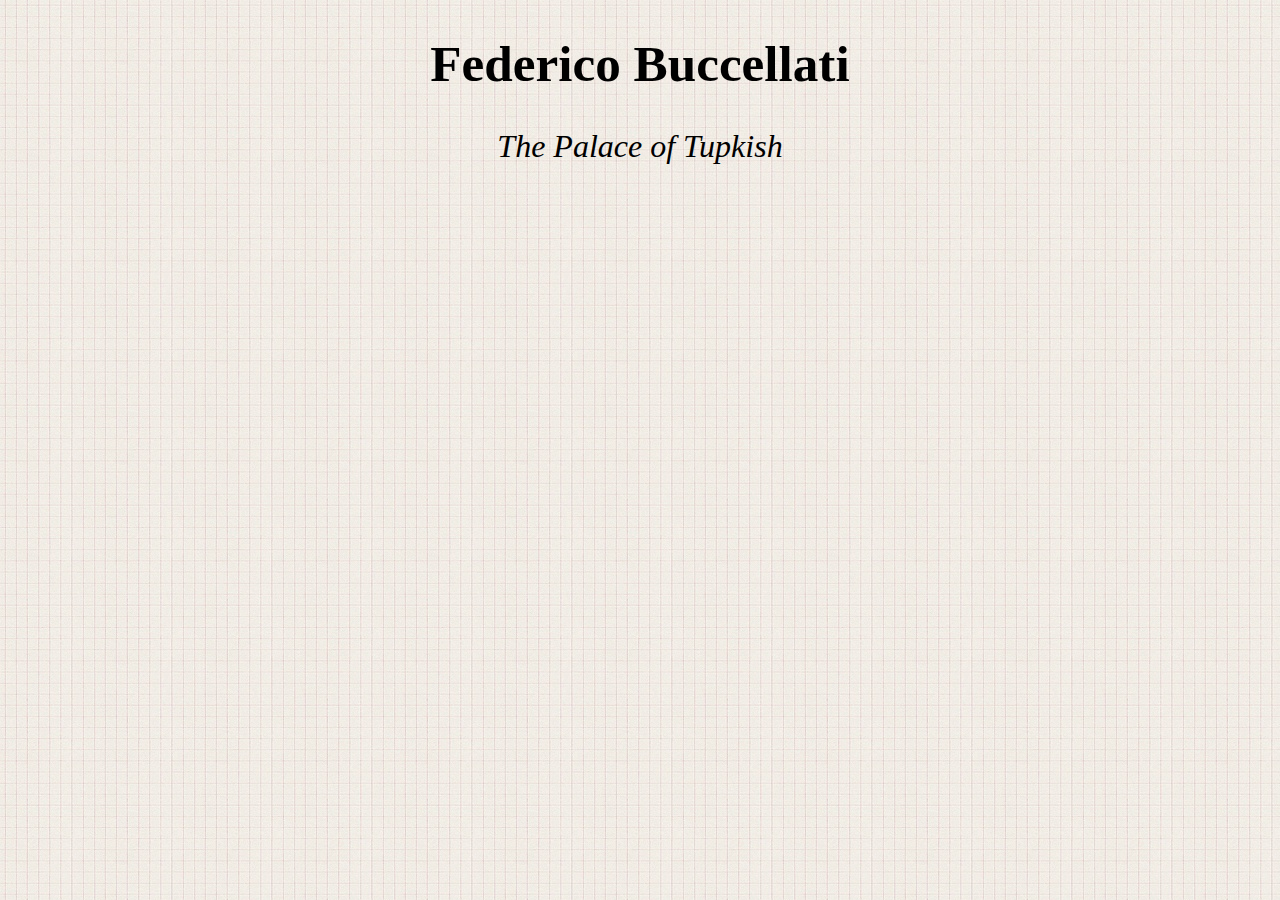
==== AP.html @ 9785378f "copy from current .net" ====
<!DOCTYPE html>
<html>
  <head>
    <meta http-equiv="content-type" content="text/html; charset=UTF-8">
    <title>Tupkish Palace</title>
      <link rel="stylesheet" type="text/css" href="fab.css">
    <style>
body {
        background-image: url("images/bgimage.jpg");
}
 
    </style>
  </head>
  <body>
    <h1>Federico Buccellati</h1>
    <h2>The Palace of Tupkish</h2>
  </body>
</html>
---- fab.css ----
body {

}

h1 {
    color: black;
    text-align: center;
    font-family: "Times New Roman", Times, serif;
    font-style: normal;
    font-weight: bold;
    font-variant: normal;
    font-size: 4vw;
}

h2 {
    color: black;
    text-align: center;
    font-family: "Times New Roman", Times, serif;
    font-style: italic;
    font-weight: normal;
    font-variant: normal;
    font-size: 2.5vw;
}

h3 {
    color: black;
    text-align: center;
    font-family: "Times New Roman", Times, serif;
    font-style: normal;
    font-weight: bold;
    font-variant: normal;
    font-size: 2vw;
}

h4 {
    color: black;
    text-align: center;
    font-family: "Times New Roman", Times, serif;
    font-style: normal;
    font-weight: normal;
    font-variant: small-caps;
    font-size: 1vw;
}

p {
    color: black;
    text-align: left;
    font-family: "Times New Roman", Times, serif;
    font-style: normal;
    font-weight: normal;
    font-variant: normal;
    font-size: 1vw;
}

.card {
    position: relative;
    float: left;
    margin-right: 10px;
    margin-bottom: 10px;
    border-radius: 5px;
    box-shadow: 0 4px 8px 0 rgba(0,0,0,0.2);
    border: 1px solid black;
    box-sizing: border-box;
    transition: 0.3s;
    width: 24%;
}

.card p {
    color: black;
    text-align: center;
    font-family: "Times New Roman", Times, serif;
    font-style: italic;
    font-weight: normal;
    font-variant: normal;
    font-size: 1.5vw;
}


.card:hover {
    box-shadow: 0 8px 16px 0 rgba(0,0,0,0.2);
}

.container {
    padding: 2px 16px;
}

.cardrow {
  margin: 50px;
}
 
/* For modern browsers */
.cardrow:before,
.cardrow:after {
    content:"";
    display:table;
}
 
.cardrow:after {
    clear:both;
}
 
/* For IE 6/7 (trigger hasLayout) */
.cardrow{
    zoom:1;
}
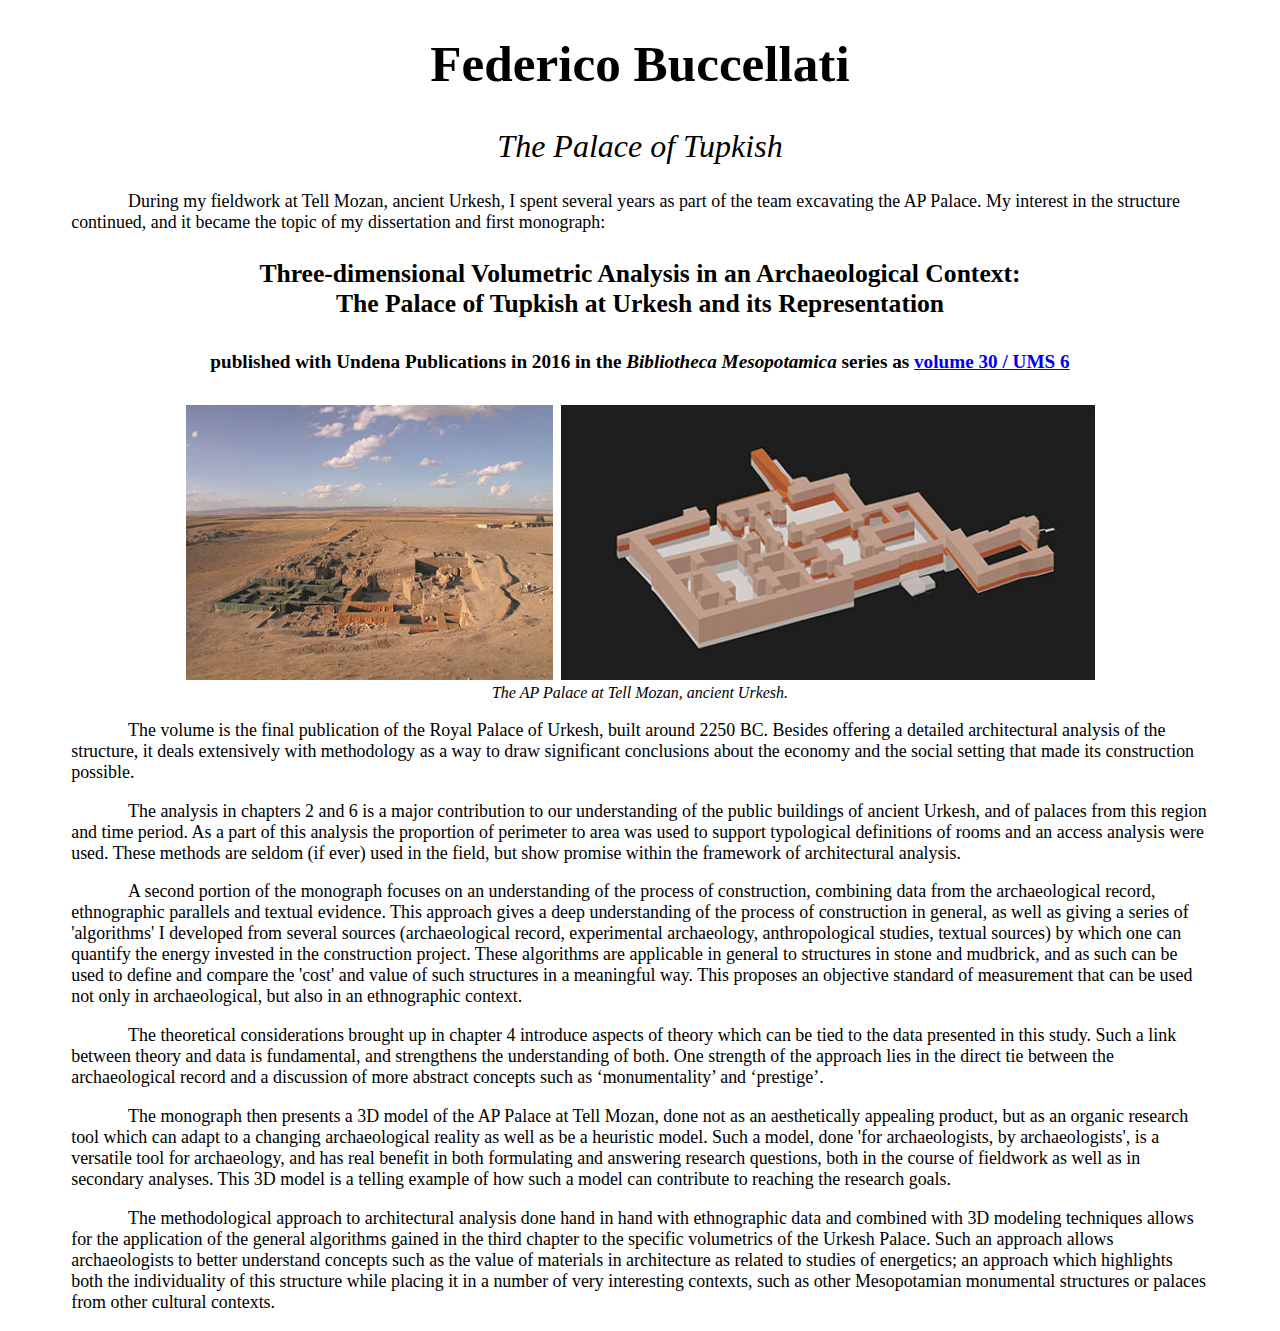
==== commit 0f200907: "update image sizes" ====
--- a/AP.html
+++ b/AP.html
@@ -1,18 +1,75 @@
-<!DOCTYPE html>
-<html>
-  <head>
-    <meta http-equiv="content-type" content="text/html; charset=UTF-8">
-    <title>Tupkish Palace</title>
-      <link rel="stylesheet" type="text/css" href="fab.css">
-    <style>
-body {
-        background-image: url("images/bgimage.jpg");
-}
- 
-    </style>
-  </head>
-  <body>
-    <h1>Federico Buccellati</h1>
-    <h2>The Palace of Tupkish</h2>
-  </body>
-</html>
+<!DOCTYPE html>
+<html>
+  <head>
+    <meta http-equiv="content-type" content="text/html; charset=UTF-8">
+    <title>Tupkish Palace</title>
+    <link rel="stylesheet" type="text/css" href="fab.css">
+  </head>
+  <body>
+    <h1>Federico Buccellati</h1>
+    <h2>The Palace of Tupkish</h2>
+    <p> During my fieldwork at Tell Mozan, ancient Urkesh, I spent several years
+      as part of the team excavating the AP Palace. My interest in the structure
+      continued, and it became the topic of my dissertation and first monograph:</p>
+    <h3> Three-dimensional Volumetric Analysis in an Archaeological Context: <br>
+      The Palace of Tupkish at Urkesh and its Representation</h3>
+    <h5> published with Undena Publications in 2016 in the <i>Bibliotheca
+        Mesopotamica</i> series as <a href="http://www.undena.com/BM.html#30" target="_blank">volume
+        30 / UMS 6</a> </h5>
+    <div style="text-align: center;">
+      <figure><img src="images/Palace.jpg" alt="AP Palace - Urkesh" title="AP Palace - Urkesh"+
+          style="width: 31%;">&nbsp;&nbsp;<img src="images/Palace%203D.jpg" alt="AP Palace 3D - Urkesh"+
+          title="AP Palace 3D - Urkesh" style="width: 45.1%;"><figcaption><i>The
+            AP Palace at Tell Mozan, ancient Urkesh.</i></figcaption></figure>
+    </div>
+    <p> The volume is the final publication of the Royal Palace of Urkesh, built
+      around 2250 BC. Besides offering a detailed architectural analysis of the
+      structure, it deals extensively with methodology as a way to draw
+      significant conclusions about the economy and the social setting that made
+      its construction possible. </p>
+    <p> The analysis in chapters 2 and 6 is a major contribution to our
+      understanding of the public buildings of ancient Urkesh, and of palaces
+      from this region and time period. As a part of this analysis the
+      proportion of perimeter to area was used to support typological
+      definitions of rooms and an access analysis were used. These methods are
+      seldom (if ever) used in the field, but show promise within the framework
+      of architectural analysis.</p>
+    <p> A second portion of the monograph focuses on an understanding of the
+      process of construction, combining data from the archaeological record,
+      ethnographic parallels and textual evidence. This approach gives a deep
+      understanding of the process of construction in general, as well as giving
+      a series of 'algorithms' I developed from several sources (archaeological
+      record, experimental archaeology, anthropological studies, textual
+      sources) by which one can quantify the energy invested in the construction
+      project. These algorithms are applicable in general to structures in stone
+      and mudbrick, and as such can be used to define and compare the 'cost' and
+      value of such structures in a meaningful way. This proposes an objective
+      standard of measurement that can be used not only in archaeological, but
+      also in an ethnographic context.</p>
+    <p> The theoretical considerations brought up in chapter 4 introduce aspects
+      of theory which can be tied to the data presented in this study. Such a
+      link between theory and data is fundamental, and strengthens the
+      understanding of both. One strength of the approach lies in the direct tie
+      between the archaeological record and a discussion of more abstract
+      concepts such as ‘monumentality’ and ‘prestige’.</p>
+    <p> The monograph then presents a 3D model of the AP Palace at Tell Mozan,
+      done not as an aesthetically appealing product, but as an organic research
+      tool which can adapt to a changing archaeological reality as well as be a
+      heuristic model. Such a model, done 'for archaeologists, by
+      archaeologists', is a versatile tool for archaeology, and has real benefit
+      in both formulating and answering research questions, both in the course
+      of fieldwork as well as in secondary analyses. This 3D model is a telling
+      example of how such a model can contribute to reaching the research goals.</p>
+    <p> The methodological approach to architectural analysis done hand in hand
+      with ethnographic data and combined with 3D modeling techniques allows for
+      the application of the general algorithms gained in the third chapter to
+      the specific volumetrics of the Urkesh Palace. Such an approach allows
+      archaeologists to better understand concepts such as the value of
+      materials in architecture as related to studies of energetics; an approach
+      which highlights both the individuality of this structure while placing it
+      in a number of very interesting contexts, such as other Mesopotamian
+      monumental structures or palaces from other cultural contexts.</p>
+  </body>
+</html>
--- a/fab.css
+++ b/fab.css
@@ -1,5 +1,10 @@
 body {
+        background-image: url("images/bgimage_cm100.jpg");
+}
 
+h {
+    margin-right: 20%;
+    margin-left: 20%;
 }
 
 h1 {
@@ -39,7 +44,16 @@
     font-style: normal;
     font-weight: normal;
     font-variant: small-caps;
-    font-size: 1vw;
+    font-size: 1.7vw;
+}
+
+h5 {
+    color: black;
+    text-align: center;
+    font-family: "Times New Roman", Times, serif;
+    font-style: normal;
+    font-weight: bold;
+    font-size: 1.5vw;
 }
 
 p {
@@ -49,7 +63,23 @@
     font-style: normal;
     font-weight: normal;
     font-variant: normal;
-    font-size: 1vw;
+    font-size: 1.4vw;
+    text-indent: 5%;
+    margin-right: 5%;
+    margin-left: 5%;
+}
+
+figcaption {
+    color: black;
+    text-align: center;
+    font-family: "Times New Roman", Times, serif;
+    font-style: italic;
+    font-weight: normal;
+    font-variant: normal;
+    font-size: 1.25vw;
+    margin-right: 5%;
+    margin-left: 5%;
+
 }
 
 .card {
